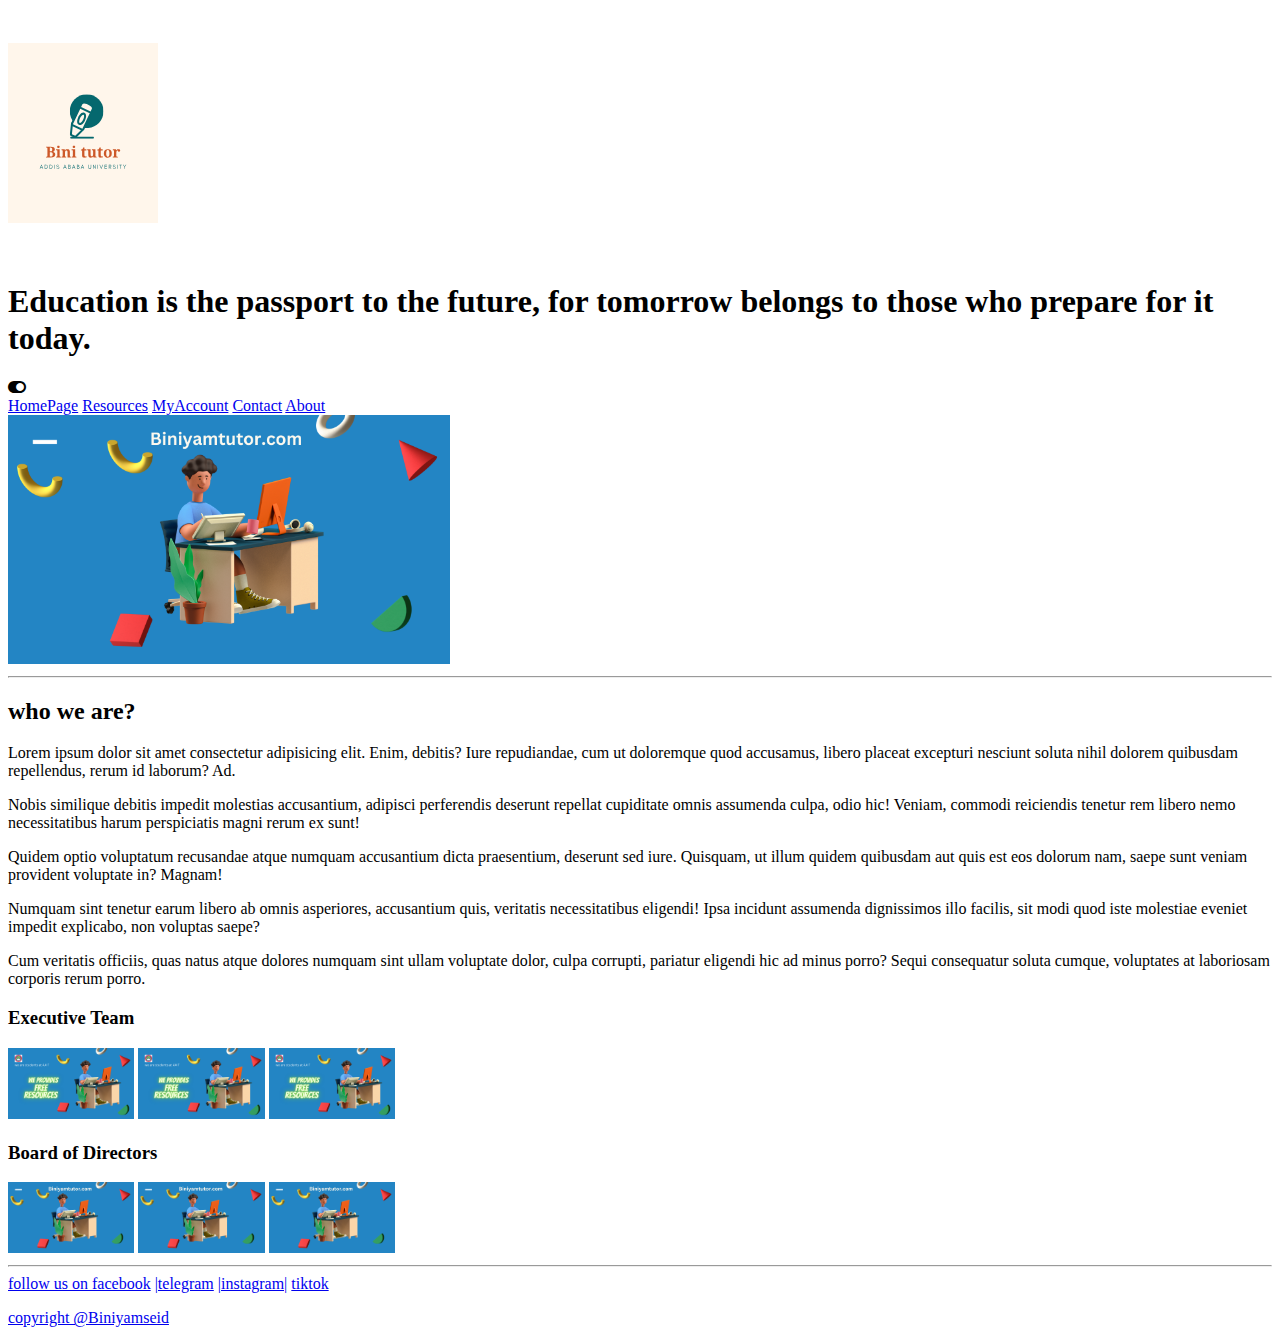
==== src/about.html @ bf3ea0bf "add html file" ====
<!DOCTYPE html>
<html lang="en">
<head>
    <meta charset="UTF-8">
    <meta http-equiv="X-UA-Compatible" content="IE=edge">
    <link rel="stylesheet" href="https://cdnjs.cloudflare.com/ajax/libs/font-awesome/5.15.2/css/all.min.css"/>
    <meta name="viewport" content="width=device-width, initial-scale=1.0">
    <title>tutor.org</title>
</head>
<body>
    <header class = 'header'>
        <div class = "header-1">
            <a href="index.html">  <img src="image/bini tutor.svg" alt="logo"  height="250px" width="150px"/></a>
            <h1>Education is the passport to the future, for tomorrow belongs to those who prepare for it today.</h1>
            <i class="fa fa-toggle-on"></i>
        </div>
        <div class="header-2">
            <nav class="navbar">
                <a href="index.html">HomePage</a>
                <a href="resources.html">Resources</a>
                <a href="my Account.html">MyAccount</a>
                <a href="contact.html">Contact</a>
                <a href="about.html">About</a>
            </nav>
        </div>
    
    </header>
    <section class = "hero-img">
        <img src="image/binitutor.png"  height="75%" width="35%"  alt="image of cartoon studying on tutor.org">
    </section>
    <hr>
    <section class="description">
        <h2>who we are?</h2>
        <p>Lorem ipsum dolor sit amet consectetur adipisicing elit. Enim, debitis? Iure repudiandae, cum ut doloremque quod accusamus, libero placeat excepturi nesciunt soluta nihil dolorem quibusdam repellendus, rerum id laborum? Ad.</p>
        <p>Nobis similique debitis impedit molestias accusantium, adipisci perferendis deserunt repellat cupiditate omnis assumenda culpa, odio hic! Veniam, commodi reiciendis tenetur rem libero nemo necessitatibus harum perspiciatis magni rerum ex sunt!</p>
        <p>Quidem optio voluptatum recusandae atque numquam accusantium dicta praesentium, deserunt sed iure. Quisquam, ut illum quidem quibusdam aut quis est eos dolorum nam, saepe sunt veniam provident voluptate in? Magnam!</p>
        <p>Numquam sint tenetur earum libero ab omnis asperiores, accusantium quis, veritatis necessitatibus eligendi! Ipsa incidunt assumenda dignissimos illo facilis, sit modi quod iste molestiae eveniet impedit explicabo, non voluptas saepe?</p>
        <p>Cum veritatis officiis, quas natus atque dolores numquam sint ullam voluptate dolor, culpa corrupti, pariatur eligendi hic ad minus porro? Sequi consequatur soluta cumque, voluptates at laboriosam corporis rerum porro.</p>
    </section>
    <section class="team-members">
        <div class="executive-team">
            <h3>Executive Team</h3>
            <img src="image/aboutimg.png" height="10%" width="10%" alt="image of one of executive team of biniyamtutor">
            <img src="image/aboutimg.png" height="10%" width="10%" alt="image of one of executive team of biniyamtutor">
            <img src="image/aboutimg.png" height="10%" width="10%" alt="image of one of executive team of biniyamtutor">
        </div>
        <div class="board-of-directors">
            <h3>Board of Directors</h3>
            <img src="image/binitutor.png" height="10%" width="10%" alt="image of one of executive team of biniyamtutor" >
            <img src="image/binitutor.png" height="10%" width="10%" alt="image of one of executive team of biniyamtutor">
            <img src="image/binitutor.png" height="10%" width="10%" alt="image of one of executive team of biniyamtutor">
        </div>


    </section>
    <hr>
<footer>
    <div class="socialmedia-contact">
        <a href="https://www.facebook.com/biniyam.seid.50/">follow us on facebook</a>
        <a href="https://t.me/z_innovator">|telegram</a>
        <a href="https://www.instagram.com/seidbiniyam/">|instagram|</a>
        <a href="https://www.tiktok.com/@1_birr">tiktok</a>

    </div>
    <div class="copyright">
        <p><a href="mailto:hege@example.com">copyright @Biniyamseid</a></p>
    </div>
  </footer>
</html>
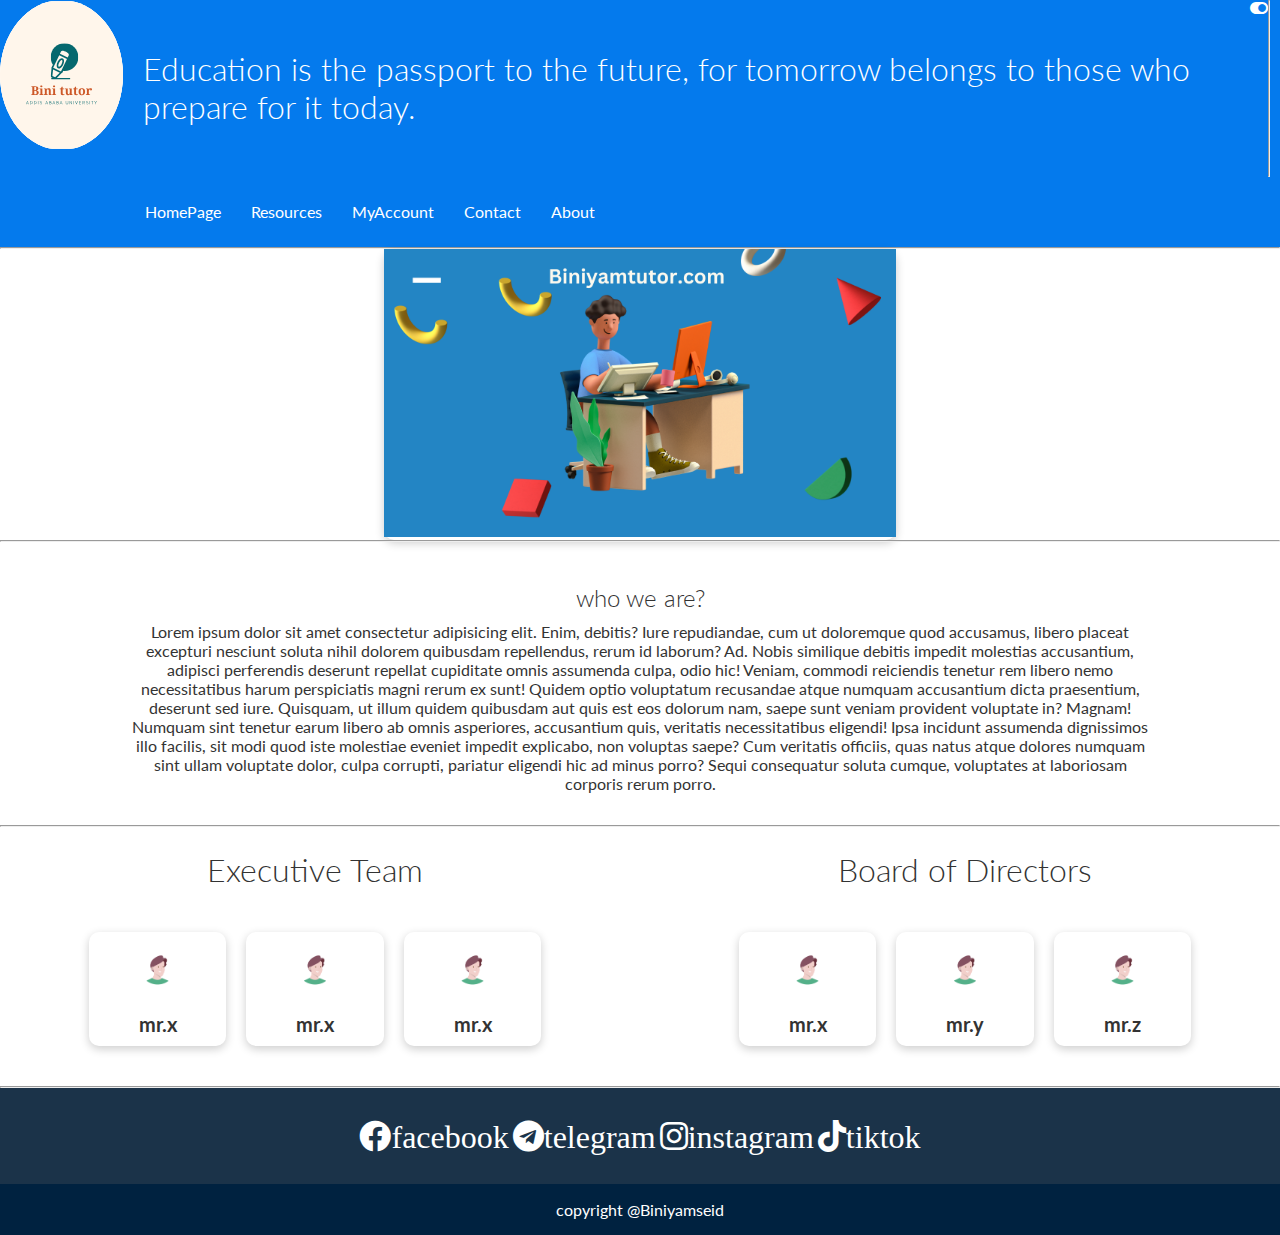
==== commit 4947c5e2: "add css" ====
--- a/src/about.html
+++ b/src/about.html
@@ -5,65 +5,113 @@
     <meta http-equiv="X-UA-Compatible" content="IE=edge">
     <link rel="stylesheet" href="https://cdnjs.cloudflare.com/ajax/libs/font-awesome/5.15.2/css/all.min.css"/>
     <meta name="viewport" content="width=device-width, initial-scale=1.0">
+    <link rel="stylesheet" href="css/styles.css">
+    <meta
+  name="description"
+  content="free resources">
     <title>tutor.org</title>
 </head>
 <body>
-    <header class = 'header'>
+    <header class = 'header bg-primary'>
         <div class = "header-1">
-            <a href="index.html">  <img src="image/bini tutor.svg" alt="logo"  height="250px" width="150px"/></a>
+            <a href="index.html"> <img src="image/bini tutor.svg" alt="logo"  height="150px" width="50px"/></a>
             <h1>Education is the passport to the future, for tomorrow belongs to those who prepare for it today.</h1>
             <i class="fa fa-toggle-on"></i>
+            <hr>
         </div>
-        <div class="header-2">
-            <nav class="navbar">
-                <a href="index.html">HomePage</a>
-                <a href="resources.html">Resources</a>
-                <a href="my Account.html">MyAccount</a>
-                <a href="contact.html">Contact</a>
-                <a href="about.html">About</a>
+        <div class="header-2 navbar ">
+            <nav class="container flex">
+                <ul>
+                <li><a href="index.html">HomePage</a></li>
+                <li><a href="resources.html">Resources</a></li>
+                <li><a href="my Account.html">MyAccount</a></li>
+                <li><a href="contact.html">Contact</a></li>
+                <li><a href="about.html">About</a></li>
+                </ul>
             </nav>
         </div>
-    
+        <hr>
     </header>
-    <section class = "hero-img">
-        <img src="image/binitutor.png"  height="75%" width="35%"  alt="image of cartoon studying on tutor.org">
+    <section class = "hero-img card">
+        <img src="image/binitutor.png"  alt="image of cartoon studying on tutor.org">
     </section>
     <hr>
-    <section class="description">
-        <h2>who we are?</h2>
-        <p>Lorem ipsum dolor sit amet consectetur adipisicing elit. Enim, debitis? Iure repudiandae, cum ut doloremque quod accusamus, libero placeat excepturi nesciunt soluta nihil dolorem quibusdam repellendus, rerum id laborum? Ad.</p>
-        <p>Nobis similique debitis impedit molestias accusantium, adipisci perferendis deserunt repellat cupiditate omnis assumenda culpa, odio hic! Veniam, commodi reiciendis tenetur rem libero nemo necessitatibus harum perspiciatis magni rerum ex sunt!</p>
-        <p>Quidem optio voluptatum recusandae atque numquam accusantium dicta praesentium, deserunt sed iure. Quisquam, ut illum quidem quibusdam aut quis est eos dolorum nam, saepe sunt veniam provident voluptate in? Magnam!</p>
-        <p>Numquam sint tenetur earum libero ab omnis asperiores, accusantium quis, veritatis necessitatibus eligendi! Ipsa incidunt assumenda dignissimos illo facilis, sit modi quod iste molestiae eveniet impedit explicabo, non voluptas saepe?</p>
-        <p>Cum veritatis officiis, quas natus atque dolores numquam sint ullam voluptate dolor, culpa corrupti, pariatur eligendi hic ad minus porro? Sequi consequatur soluta cumque, voluptates at laboriosam corporis rerum porro.</p>
+    <section class="description  bg-light py-3">
+        <div class="container text-center"><div class="question"><h2>who we are?</h2></div>
+        <div class="answer "><p>Lorem ipsum dolor sit amet consectetur adipisicing elit. Enim, debitis? Iure repudiandae, cum ut doloremque quod accusamus, libero placeat excepturi nesciunt soluta nihil dolorem quibusdam repellendus, rerum id laborum? Ad.
+            Nobis similique debitis impedit molestias accusantium, adipisci perferendis deserunt repellat cupiditate omnis assumenda culpa, odio hic! Veniam, commodi reiciendis tenetur rem libero nemo necessitatibus harum perspiciatis magni rerum ex sunt!
+            Quidem optio voluptatum recusandae atque numquam accusantium dicta praesentium, deserunt sed iure. Quisquam, ut illum quidem quibusdam aut quis est eos dolorum nam, saepe sunt veniam provident voluptate in? Magnam!
+            Numquam sint tenetur earum libero ab omnis asperiores, accusantium quis, veritatis necessitatibus eligendi! Ipsa incidunt assumenda dignissimos illo facilis, sit modi quod iste molestiae eveniet impedit explicabo, non voluptas saepe?
+            Cum veritatis officiis, quas natus atque dolores numquam sint ullam voluptate dolor, culpa corrupti, pariatur eligendi hic ad minus porro? Sequi consequatur soluta cumque, voluptates at laboriosam corporis rerum porro.</p></div>
+        </div>
+        
     </section>
-    <section class="team-members">
+    <hr>
+    <section class="team-members grid">
         <div class="executive-team">
-            <h3>Executive Team</h3>
-            <img src="image/aboutimg.png" height="10%" width="10%" alt="image of one of executive team of biniyamtutor">
-            <img src="image/aboutimg.png" height="10%" width="10%" alt="image of one of executive team of biniyamtutor">
-            <img src="image/aboutimg.png" height="10%" width="10%" alt="image of one of executive team of biniyamtutor">
+            <section class="courses">
+                <h2 class="md text-center my-2">
+                    Executive Team
+                </h2>
+                <div class="container flex">
+                    <div class="card">
+                        <img src="image/logo/design1.png" alt="">
+                        <h4>mr.x</h4>
+                      </div>
+                    <div class="card">
+                        <img src="image/logo/design1.png" alt="">
+                        <h4>mr.x</h4>
+                      </div>
+                      <div class="card">
+                        <img src="image/logo/design1.png" alt="">
+                        <h4>mr.x</h4>
+                      </div>
+                      
+                </div>
+            </section>
         </div>
         <div class="board-of-directors">
-            <h3>Board of Directors</h3>
-            <img src="image/binitutor.png" height="10%" width="10%" alt="image of one of executive team of biniyamtutor" >
-            <img src="image/binitutor.png" height="10%" width="10%" alt="image of one of executive team of biniyamtutor">
-            <img src="image/binitutor.png" height="10%" width="10%" alt="image of one of executive team of biniyamtutor">
+            <section class="courses">
+                <h2 class="md text-center my-2">
+                    Board of Directors
+                </h2>
+                <div class="container flex">
+                    <div class="card">
+                        <img src="image/logo/design1.png" alt="">
+                        <h4>mr.x</h4>
+                      </div>
+                    <div class="card">
+                        <img src="image/logo/design1.png" alt="">
+                        <h4>mr.y</h4>
+                      </div>
+                      <div class="card">
+                        
+                        <img src="image/logo/design1.png" alt="">
+                        <h4>mr.z</h4>
+                      </div>
+                      
+                </div>
+            </section>
         </div>
 
 
     </section>
+    
     <hr>
-<footer>
-    <div class="socialmedia-contact">
-        <a href="https://www.facebook.com/biniyam.seid.50/">follow us on facebook</a>
-        <a href="https://t.me/z_innovator">|telegram</a>
-        <a href="https://www.instagram.com/seidbiniyam/">|instagram|</a>
-        <a href="https://www.tiktok.com/@1_birr">tiktok</a>
-
-    </div>
+    <footer class="footer bg-lightdark py-1"> 
+        <div class="container grid grid-1"></div>
+        <div class="socialmedia-contact container py-1 ">
+            <a href="https://www.facebook.com/biniyam.seid.50/" class="fab fa-facebook fa-2x ">facebook</a>
+            <a href="https://t.me/z_innovator" class="fab fa-telegram fa-2x">telegram</a>
+            <a href="https://www.instagram.com/seidbiniyam/" class="fab fa-instagram fa-2x">instagram</a>
+            <a href="https://www.tiktok.com/@1_birr" class="fab fa-tiktok fa-2x">tiktok</a>
+        </div>
+</footer>
+    
+<footer class="footer bg-dark py-1 flex">
     <div class="copyright">
         <p><a href="mailto:hege@example.com">copyright @Biniyamseid</a></p>
     </div>
   </footer>
+</html>
 </html>--- a/src/css/styles.css
+++ b/src/css/styles.css
@@ -0,0 +1,500 @@
+@import url('https://fonts.googleapis.com/css2?family=Lato:wght@300&display=swap');
+:root{
+    --primary-color:#047aed;
+    --secondary-color:#1c3fa8;
+    --dark-color:#002240;
+    --secondary-dark-color:#1b3349;
+    --light-color:#f4f4f4;
+
+
+}
+*{
+    box-sizing: border-box;
+    padding:0;
+    margin:0;
+
+}
+body{
+    font-family: 'Lato', sans-serif;
+    color: #333;
+    list-style: 1.3;
+
+}
+
+ul{
+    list-style-type:none;
+}
+a{
+    text-decoration: none;
+    color: #333;
+}
+h1,
+h2{
+    font-weight: 300;
+    line-height: 1.2;
+    margin: 10px 0;
+}
+
+img{
+    width:100%;  
+}
+.header-1{
+    display: flex;
+    margin-right: 10px;
+}
+.header-1 img{
+    border-radius: 100%;
+}
+.header-1 h1{
+    margin: 50px 20px;
+}
+.navbar{
+    background-color: #047aed;
+    color:#fff;
+    height: 70px;
+}
+.navbar ul{
+    display: flex;
+}
+.navbar a{
+    color: #fff;
+    padding: 10px;
+    margin: 0 5px;
+
+}
+.navbar a:hover{
+    border-bottom: 2px #fff solid;
+}
+
+.container{
+    max-width:1100px;
+    margin:0 auto;
+    overflow: auto;
+    padding: 0 40px;
+}
+.navbar .flex{
+    justify-content: space-between;
+}
+.flex{
+    display: flex;
+    justify-content:center;
+    align-items: center;
+    height: 100%;
+
+}
+
+/* image carousel */
+/* limit width so that content will need to scroll */
+.image-holder-1 {
+    max-width: 1170px;
+  }
+  
+  /* SCROLL SNAPPING */
+  .scroll-container {
+    overflow-x: auto;
+    scroll-snap-type: x mandatory;
+  }
+  .scroll-item {
+    scroll-snap-align: center;
+  }
+  /* make 3rd item bigger to show that items don't need to have the same width */
+  .scroll-item:nth-child(3) {
+    width: 15em;
+  }
+  /* make 5th item bigger to show that items don't need to have the same width */
+  .scroll-item:nth-child(5) {
+    height: 15em;
+  }
+  
+  /* FLEXBOX LAYOUT */
+  .scroll-container[data-layoutmethod="flexbox"] {
+    display: flex;
+    flex-wrap: nowrap;
+    align-items: center; /* vertically align children */
+  }
+  .scroll-container[data-layoutmethod="flexbox"] .scroll-item {
+    margin-right: 1em; /* fake gap */
+    flex: 0 0 auto;
+  }
+  
+  
+  
+  .image-holder-1{
+    margin: 0 auto;
+    padding: 0 1em;
+    border: 1px solid rgba(0,0,0,0.1);
+  }
+  
+  /* remove list styles */
+  ul {
+    margin: 0;
+    padding: 0;
+    list-style: none;
+  }
+  
+  .scroll-item {
+    /* make it square */
+    width: 30em;
+    height: 30em;
+    border: 1px solid rgba(0,0,0, 0.1);
+  
+    /* some basic styling */
+    background: #ccc;
+    border-radius: 0.2em;
+  
+    /* center contents */
+    display: flex;
+    justify-content: center;
+    align-items: center;
+  }
+
+  /* acccount setup page */
+  .myAccount{
+    background-color: var(--primary-color);
+    height: 400px;
+    color:#fff;
+    position:relative;
+    padding: 0 10%;  
+  }
+
+  .account-setup-container{
+    display: flex;
+  }
+  .myAccount .grid{
+    overflow:visible;
+    grid-template-columns: 50% 50%;
+    gap: 100px;
+  }
+  /* utilities */
+  .grid{
+    display: grid;
+    grid-template-columns: repeat(2,1fr);
+    gap: 20px;
+    justify-content: center;
+    align-items: center;
+    height: 100%;
+  }
+  .btn {
+    display: inline-block;
+    padding: 10px 30px;
+    cursor: pointer;
+    background: var(--primary-color);
+    color:#fff;
+    border:none;
+    border-radius: 5px;
+  }
+  .btn-outline{
+    background-color: transparent;
+    border: 1px #fff;
+
+  }
+  
+  .btn:hover{
+    transform: scale(0.98);
+  }
+
+  .card{
+    background-color: #fff;
+    color: #333;
+    border-radius: 10px;
+    box-shadow: 0 3px 10px rgba(0, 0, 0, 0.2);
+  }
+  .myAccount-form{
+    position: relative;
+    top: 60px;
+    height: 350px;
+    height:350px;
+    width:100%;
+    padding: 40px;
+    z-index:100;
+  }
+  .signup{
+    justify-self: flex-start;
+  }
+  .signin{
+    justify-self: flex-end;
+  }
+  .myAccount-form .form-control{
+    margin:30px 0;
+  }
+  .myAccount-form input[type="password"],
+  .myAccount-form input[type="email"]{
+    border: 0;
+    border-bottom: 1px solid #b4becb;
+    width: 100%;
+    padding:3px;
+    font-size: 16px;  
+  }
+  .myAccount-form input:focus{
+    outline:none;
+  }
+  .myAccount::before,
+  .myAccount::after{
+    content:"";
+    position: absolute;
+    height: 100px;
+    bottom: -70px;
+    right: 0;
+    left: 0;
+    background:#fff;
+    transform: skewY(-3deg);
+    -webkit-transform: skewY(-3deg);
+    -moz-transform: skewY(-3deg);
+    -ms-transform: skewY(-3deg);
+  }
+  .stats-heading{
+    max-width: 500px;
+    margin: auto;
+  }
+  .stats .grid h3{
+    font-size: 35px;
+  }
+  .stats .grid p{
+    font-size: 20px;
+    font-weight: bold;
+  }
+
+
+  /* status */
+  .stats{
+    padding: 100px;
+  }
+  .grid-3{
+    grid-template-columns: repeat(3,1fr);
+  }
+  .text-center{
+    text-align: center;
+  }
+  /* margin */
+  .m-1{
+    margin:1rem;
+  }
+  .m-2{
+    margin: 1.5rem;
+  }
+  .m-3{
+    margin: 2rem;
+  }
+  .m-4{
+    margin:3rem;
+  }
+  .m-5{
+    margin:4rem;
+  }
+  .my-1{
+    margin:1rem 0;
+  }
+  .my-2{
+    margin: 1.5rem 0;
+  }
+  .my-3{
+    margin: 2rem 0;
+  }
+  .my-4{
+    margin:3rem 0
+  }
+  .my-5{
+    margin:4rem 0;
+  }
+
+  /* padding */
+  .py-1{
+    padding:1rem 0;
+  }
+  .py-2{
+    padding: 1.5rem 0;
+  }
+  .py-3{
+    padding: 2rem 0;
+  }
+  .py-4{
+    padding:3rem 0
+  }
+  .py-5{
+    padding:4rem 0;
+  }
+  .p-1{
+    padding:1rem;
+  }
+  .p-2{
+    padding: 1.5rem;
+  }
+  .p-3{
+    padding: 2rem;
+  }
+  .p-4{
+    padding:3rem;
+  }
+  .p-5{
+    padding:4rem;
+  }
+/* cli */
+.card-containters .grid{
+  grid-template-columns: repeat(3,1fr);
+  grid-template-rows: repeat(2,1fr);
+}
+/* get the first child */
+.card-containters .grid >*:last-child{ 
+  grid-column: 2/span 2;
+  grid-row:1 /span    2;
+
+}
+/* cloud */
+.cloud .grid{
+  grid-template-columns: 4fr 3fr;
+}
+
+/* backgrounds and coloured buttons */
+.bg-primary,
+.btn-primary{
+  background-color: var(--primary-color);
+  color:#fff
+}
+.bg-secondary,
+.btn-secondary{
+  background-color: var(--secondary-color);
+  color:#fff
+}
+.bg-dark{
+  background: var(--dark-color);
+  color:#fff;
+}
+.bg-lightdark{
+  background: var(--secondary-dark-color);
+}
+
+/* text-sizes */
+.lead{
+  font-size: 20px;
+}
+.sm{
+  font-size: 1rem;
+}
+.md{
+  font-size:2rem;
+}
+.lg{
+  font-size:3rem ;
+
+}
+.xl {
+  font-size: 4rem;
+}
+
+.courses .card{
+  text-align: center;
+  margin: 18px 10px 40px;
+  transition: transform 0.2s ease-in ;
+}
+.courses .flex{
+  flex-wrap: wrap;
+}
+
+.courses .card h4{
+  font-size: 20px;
+  margin-bottom: 10px;
+}
+
+.courses .card:hover{
+  transform:translateY(-15px);
+
+}
+.footer a{
+  color:#fff;
+}
+.footer{
+  text-align: center;
+}
+ /* teblets and under */
+ @media (max-width:768px){
+  .grid{
+    grid-template-columns: 1fr;
+    grid-template-columns: 1fr;
+  }
+  .myAccount{
+    height: auto;
+  }
+  .myAccount-text{
+    text-align: center;
+    margin-top: 40px;
+  }
+  .myAccount-form{
+    justify-self: center;
+    margin: auto;
+  }
+  .cli .grid >*:first-child{
+    grid-column: 1;
+    grid-row: 1;
+  }
+  
+ }
+
+
+ /* Mobile */
+ @media (max-width: 500px){
+  .navbar{
+    height: 110px;
+  }
+  .grid .card{
+    grid-template-columns: 50%;
+  }
+  .navbar .flex{
+    flex-direction: column;
+  }
+  .navbar ul{
+    padding: 10px;
+    background-color: rgba(0,0,0,0.1);
+  }
+ }
+
+ .guest{
+  justify-self: auto;
+  padding: 0 45%;
+ }
+
+ .hero-img{
+  margin: 0 30%;
+
+ }
+ .team-members .card{
+  width: 25%;
+ }
+
+ .card-containters .card{
+  background-color: #276ed8;
+  color: #fff;
+  overflow: auto;
+  text-align: center;
+ }
+ .location{
+  width: 100%;
+ }
+ .pdf iframe{
+  width: 100%;
+ }
+ .fixed{
+  position: fixed;
+ }
+ .big-screen{
+  width: 100%;
+    /* override other styles to make responsive */
+    width: 100%    !important;
+    height: 1px  !important;
+  
+ }
+ .main-video{
+  width: 100%;
+  height: auto;
+  position: fixed;
+    top: 50%;
+    left: 50%;
+    min-width: 100%;
+    min-height: 100%;
+    width: auto;
+    height: auto;
+    z-index: -100;
+    transform: translateX(-50%) translateY(-50%);
+ 
+  background-size: cover;
+  transition: 1s opacity;
+ }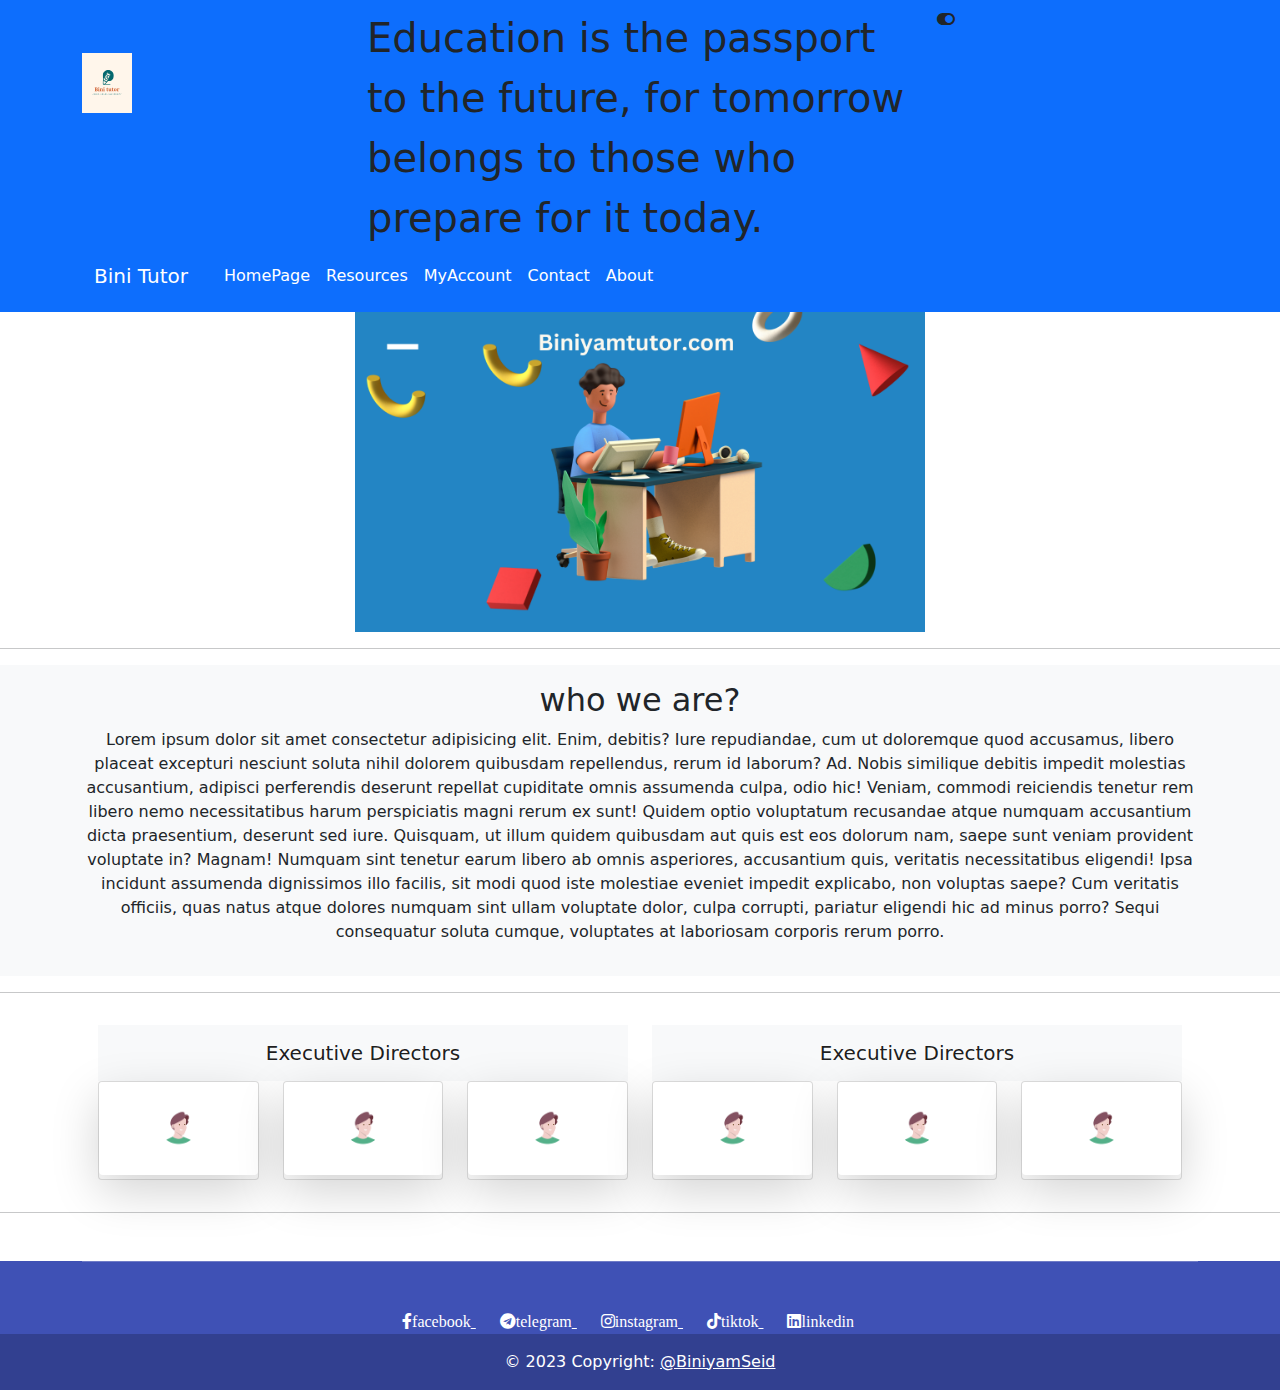
==== commit 70cc7df7: "design the website using bootstrap" ====
--- a/src/about.html
+++ b/src/about.html
@@ -5,37 +5,72 @@
     <meta http-equiv="X-UA-Compatible" content="IE=edge">
     <link rel="stylesheet" href="https://cdnjs.cloudflare.com/ajax/libs/font-awesome/5.15.2/css/all.min.css"/>
     <meta name="viewport" content="width=device-width, initial-scale=1.0">
-    <link rel="stylesheet" href="css/styles.css">
+    <!-- <link rel="stylesheet" href="css/styles.css"> -->
+    <link rel="stylesheet" href="bootstrap/bootstrap-5.0.2/css/bootstrap.min.css">
     <meta
   name="description"
   content="free resources">
     <title>tutor.org</title>
 </head>
 <body>
-    <header class = 'header bg-primary'>
-        <div class = "header-1">
-            <a href="index.html"> <img src="image/bini tutor.svg" alt="logo"  height="150px" width="50px"/></a>
-            <h1>Education is the passport to the future, for tomorrow belongs to those who prepare for it today.</h1>
-            <i class="fa fa-toggle-on"></i>
-            <hr>
-        </div>
-        <div class="header-2 navbar ">
-            <nav class="container flex">
-                <ul>
-                <li><a href="index.html">HomePage</a></li>
-                <li><a href="resources.html">Resources</a></li>
-                <li><a href="my Account.html">MyAccount</a></li>
-                <li><a href="contact.html">Contact</a></li>
-                <li><a href="about.html">About</a></li>
-                </ul>
-            </nav>
-        </div>
+    <header class = 'navbar bg-primary'>
+        
+            <div class="container">
+                <div class="row">
+                    <div class="col">
+                        <a class="navbar-brand" href="index.html"> <img src="image/bini tutor.svg" alt="logo"  height="150px" width="50px"/></a>
+                    </div>
+                    <div class="col-6 fs-1">
+                        Education is the passport to the future, for tomorrow belongs to those who prepare for it today.
+                    </div>
+                    <div class="col">
+                        <i class="fa fa-toggle-on"></i>
+                </div>
+            </div>
+        <nav class="navbar navbar-expand-lg bg-primary text-white">
+            <div class="container-fluid">
+                <a class="navbar-brand text-white" href="#">Bini Tutor</a>
+    <button class="navbar-toggler bg-white" type="button" data-bs-toggle="collapse" data-bs-target="#navbarSupportedContent" aria-controls="navbarSupportedContent" aria-expanded="false" aria-label="Toggle navigation">
+      <span class="navbar-toggler-icon"></i></span>
+    </button>
+            </div>
+    <div class="collapse navbar-collapse text-white " id="navbarSupportedContent">
+        <ul class="navbar-nav me-auto mb-2 mb-lg-0 ">
+            <li class="nav-item">
+              <a class="nav-link active text-white" aria-current="page" href="index.html">HomePage</a>
+            </li>
+            <li class="nav-item">
+                <a class="nav-link active text-white" aria-current="page" href="resources.html">Resources</a>
+              </li>
+            <li class="nav-item">
+                <a class="nav-link active text-white" aria-current="page" href="my Account.html">MyAccount</a>
+              </li>
+            <li class="nav-item">
+              <a class="nav-link text-white" href="contact.html">Contact</a>
+            </li>
+            <li class="nav-item">
+                <a class="nav-link active text-white" aria-current="page" href="about.html">About</a>
+              </li>
+          </ul>
+    </div>
         <hr>
+        
     </header>
-    <section class = "hero-img card">
-        <img src="image/binitutor.png"  alt="image of cartoon studying on tutor.org">
-    </section>
+
+
+
+    
+
+
+    <div class="container text-center  w-100 p-0 ">
+      <div class="row">
+        <div class="col w-25 h-25">
+          <img class="w-50 h-50" src="image/binitutor.png"  alt="image of cartoon studying on tutor.org"></div>
+      </div>
+    </div>
+
     <hr>
+    
     <section class="description  bg-light py-3">
         <div class="container text-center"><div class="question"><h2>who we are?</h2></div>
         <div class="answer "><p>Lorem ipsum dolor sit amet consectetur adipisicing elit. Enim, debitis? Iure repudiandae, cum ut doloremque quod accusamus, libero placeat excepturi nesciunt soluta nihil dolorem quibusdam repellendus, rerum id laborum? Ad.
@@ -46,72 +81,119 @@
         </div>
         
     </section>
+
     <hr>
-    <section class="team-members grid">
-        <div class="executive-team">
-            <section class="courses">
-                <h2 class="md text-center my-2">
-                    Executive Team
-                </h2>
-                <div class="container flex">
-                    <div class="card">
-                        <img src="image/logo/design1.png" alt="">
-                        <h4>mr.x</h4>
-                      </div>
-                    <div class="card">
-                        <img src="image/logo/design1.png" alt="">
-                        <h4>mr.x</h4>
-                      </div>
-                      <div class="card">
-                        <img src="image/logo/design1.png" alt="">
-                        <h4>mr.x</h4>
-                      </div>
-                      
+
+    <div class="container text-center">
+      <div class="row p-3">
+        <div class="col">
+          <div class="col">
+            <nav class="navbar navbar-light bg-light mx-auto">
+              <div class="container-fluid">
+                <a class="navbar-brand mx-auto">
+                  Executive Directors
+                </a>
+              </div>
+            </nav>
+          <div class="row ">
+              <div class="col">
+                <div class="card  h-100 ">
+                  <img class="shadow-lg p-1 mb-1 bg-body rounded w-100" src="image/logo/design1.png" class="card-img-top" alt="...">   
                 </div>
-            </section>
+              </div>
+              <div class="col">
+                <div class="card h-100 w-100">
+                  <img class="shadow-lg p-1 mb-1 bg-body rounded w-100" src="image/logo/design1.png" class="card-img-top" alt="...">
+                </div>
+              </div>
+              <div class="col">
+                <div class="card h-100">
+                  <img class="shadow-lg p-1 mb-1 bg-body rounded w-100" src="image/logo/design1.png" class="card-img-top" alt="...">
+                </div>
+              </div>
+              
+            </div>
+        
+          </div>
+        
+      
         </div>
-        <div class="board-of-directors">
-            <section class="courses">
-                <h2 class="md text-center my-2">
-                    Board of Directors
-                </h2>
-                <div class="container flex">
-                    <div class="card">
-                        <img src="image/logo/design1.png" alt="">
-                        <h4>mr.x</h4>
-                      </div>
-                    <div class="card">
-                        <img src="image/logo/design1.png" alt="">
-                        <h4>mr.y</h4>
-                      </div>
-                      <div class="card">
-                        
-                        <img src="image/logo/design1.png" alt="">
-                        <h4>mr.z</h4>
-                      </div>
-                      
-                </div>
-            </section>
+        <div class="col">
+          <nav class="navbar navbar-light bg-light mx-auto">
+            <div class="container-fluid">
+              <a class="navbar-brand mx-auto">
+                Executive Directors
+              </a>
+            </div>
+          </nav>
+        <div class="row ">
+            <div class="col">
+              <div class="card h-100">
+                <img class="shadow-lg p-1 mb-1 bg-body rounded w-100" src="image/logo/design1.png" class="card-img-top" alt="...">   
+              </div>
+            </div>
+            <div class="col">
+              <div class="card h-100 w-100">
+                <img class="shadow-lg p-1 mb-1 bg-body rounded w-100" src="image/logo/design1.png" class="card-img-top" alt="...">
+              </div>
+            </div>
+            <div class="col">
+              <div class="card h-100">
+                <img class="shadow-lg p-1 mb-1 bg-body rounded w-100" src="image/logo/design1.png" class="card-img-top" alt="...">
+              </div>
+            </div>
+            
+          </div>
+      
         </div>
+      </div>
+    </div>
 
 
-    </section>
+    
     
     <hr>
-    <footer class="footer bg-lightdark py-1"> 
-        <div class="container grid grid-1"></div>
-        <div class="socialmedia-contact container py-1 ">
-            <a href="https://www.facebook.com/biniyam.seid.50/" class="fab fa-facebook fa-2x ">facebook</a>
-            <a href="https://t.me/z_innovator" class="fab fa-telegram fa-2x">telegram</a>
-            <a href="https://www.instagram.com/seidbiniyam/" class="fab fa-instagram fa-2x">instagram</a>
-            <a href="https://www.tiktok.com/@1_birr" class="fab fa-tiktok fa-2x">tiktok</a>
-        </div>
+ <!-- Footer -->
+ <footer class="text-center text-white" style="background-color: #3f51b5">
+  <!-- Grid container -->
+  <div class="container">
+    
+  
+   
+
+    <hr class="my-5" />
+    <!-- Section: Social -->
+    <section class="text-center ">
+      <a href="https://www.facebook.com/biniyam.seid.50/" class="text-white me-4">
+        <i class="fab fa-facebook-f">facebook</i>
+      </a>
+      <a href="https://t.me/z_innovator" class="text-white me-4">
+        <i class="fab fa-telegram">telegram</i>
+      </a>
+      <a href="https://www.instagram.com/seidbiniyam/" class="text-white me-4">
+        <i class="fab fa-instagram">instagram</i>
+      </a>
+      <a href="https://www.tiktok.com/@1_birr" class="text-white me-4">
+        <i class="fab fa-tiktok">tiktok</i>
+      </a>
+      <a href="https://www.linkedin.com/in/biniyam-seid-285869219/" class="text-white me-4">
+        <i class="fab fa-linkedin">linkedin</i>
+      </a>
+    </section>
+   
+  </div>
+  
+  <div
+       class="text-center p-3"
+       style="background-color: rgba(0, 0, 0, 0.2)"
+       >
+    © 2023 Copyright:
+    <a class="text-white" href="#"
+       >@BiniyamSeid</a
+      >
+  </div>
+  
 </footer>
-    
-<footer class="footer bg-dark py-1 flex">
-    <div class="copyright">
-        <p><a href="mailto:hege@example.com">copyright @Biniyamseid</a></p>
-    </div>
-  </footer>
-</html>
+
+<script src="bootstrap/bootstrap-5.0.2/js/bootstrap.min.js"></script>
 </html>--- a/src/css/styles.css
+++ b/src/css/styles.css
@@ -411,6 +411,9 @@
     grid-template-columns: 1fr;
     grid-template-columns: 1fr;
   }
+  .flex{
+    flex-direction: column;
+  }
   .myAccount{
     height: auto;
   }
@@ -435,6 +438,9 @@
   .navbar{
     height: 110px;
   }
+  .flex{
+    flex-direction: column;
+  }
   .grid .card{
     grid-template-columns: 50%;
   }
@@ -444,6 +450,9 @@
   .navbar ul{
     padding: 10px;
     background-color: rgba(0,0,0,0.1);
+  }
+  .flex{
+    flex-direction: column;
   }
  }
 
@@ -472,6 +481,12 @@
  .pdf iframe{
   width: 100%;
  }
+ iframe{
+  width:100%;
+  justify-items: center;
+  justify-self: center;
+  text-align: center;
+ }
  .fixed{
   position: fixed;
  }
@@ -482,19 +497,20 @@
     height: 1px  !important;
   
  }
- .main-video{
-  width: 100%;
-  height: auto;
-  position: fixed;
-    top: 50%;
-    left: 50%;
-    min-width: 100%;
-    min-height: 100%;
-    width: auto;
-    height: auto;
-    z-index: -100;
-    transform: translateX(-50%) translateY(-50%);
- 
-  background-size: cover;
-  transition: 1s opacity;
- }+ .contact{
+  justify-content: space-between;
+ }
+ .input-control.success input {
+  border-color: #09c372;
+}
+
+.input-control.error input {
+  border-color: #ff3860;
+}
+
+.input-control .error {
+  color: #ff3860;
+  font-size: 9px;
+  height: 13px;
+}
+
